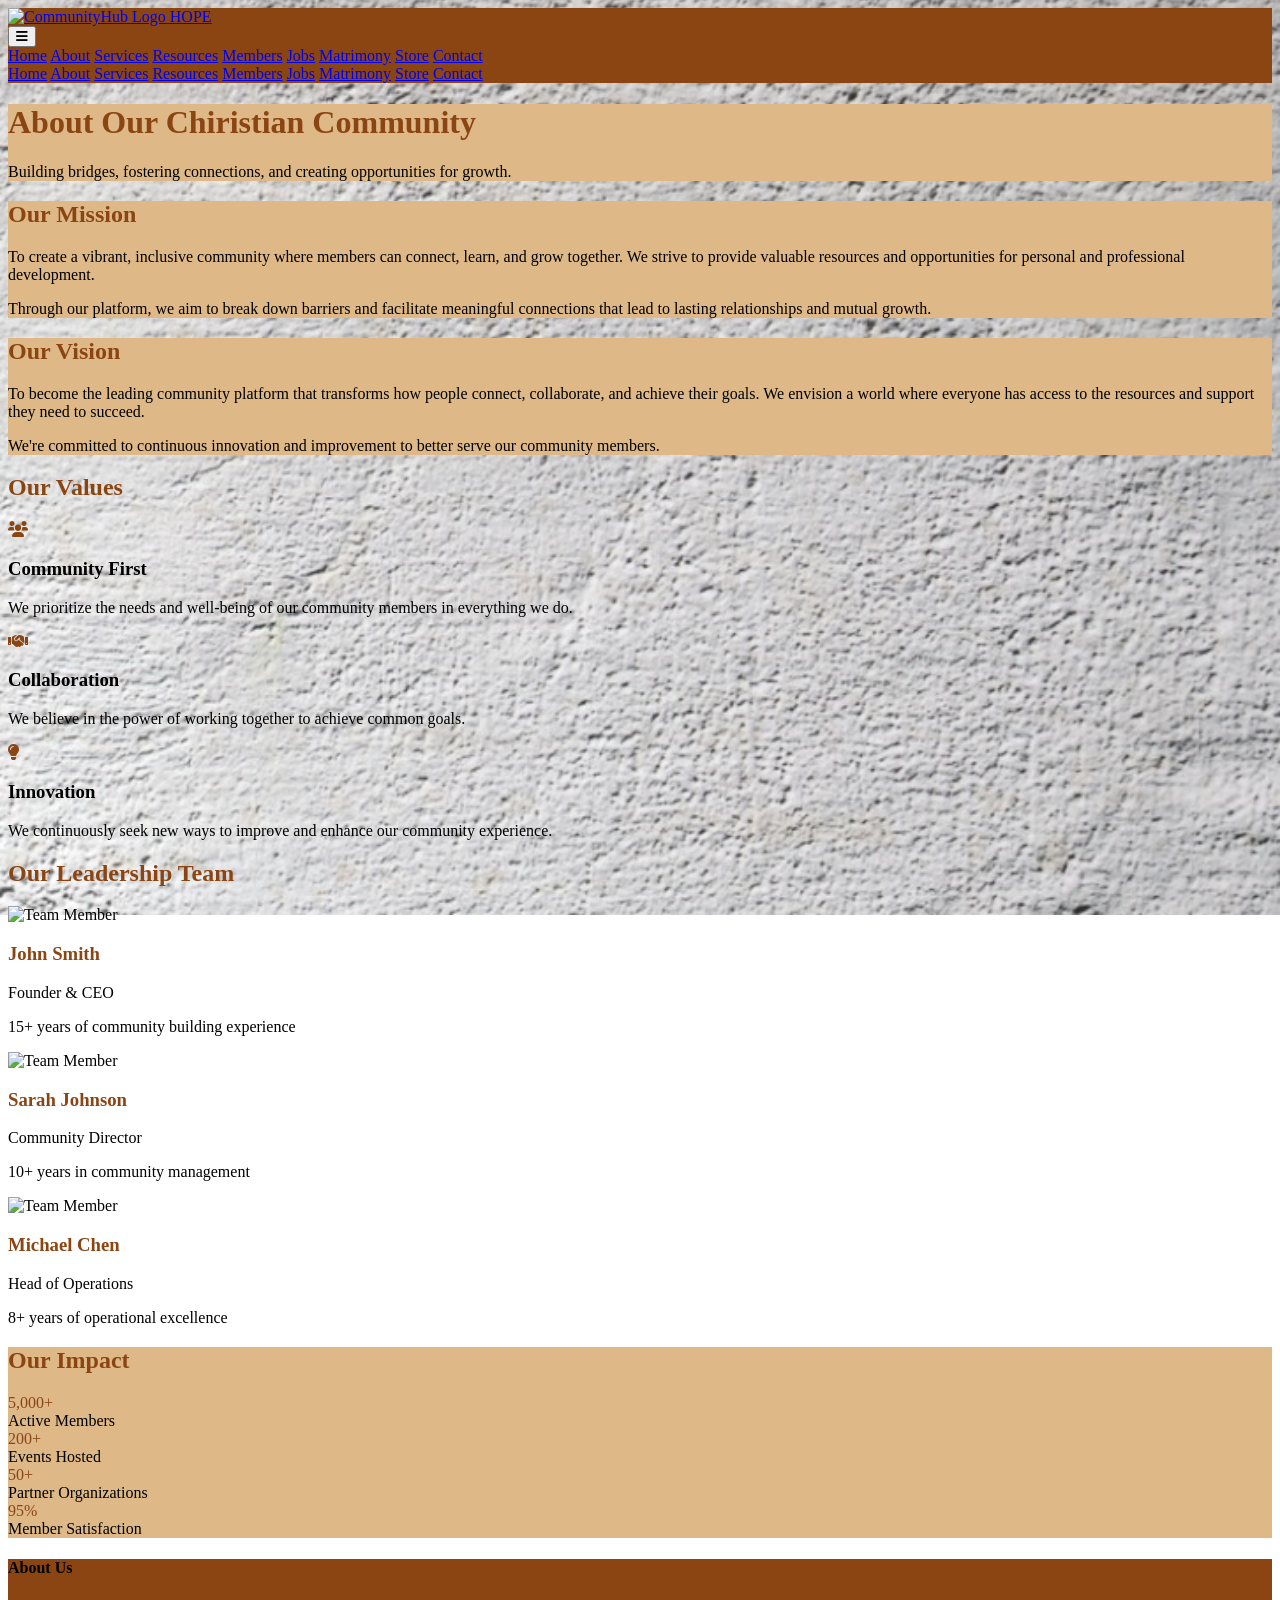
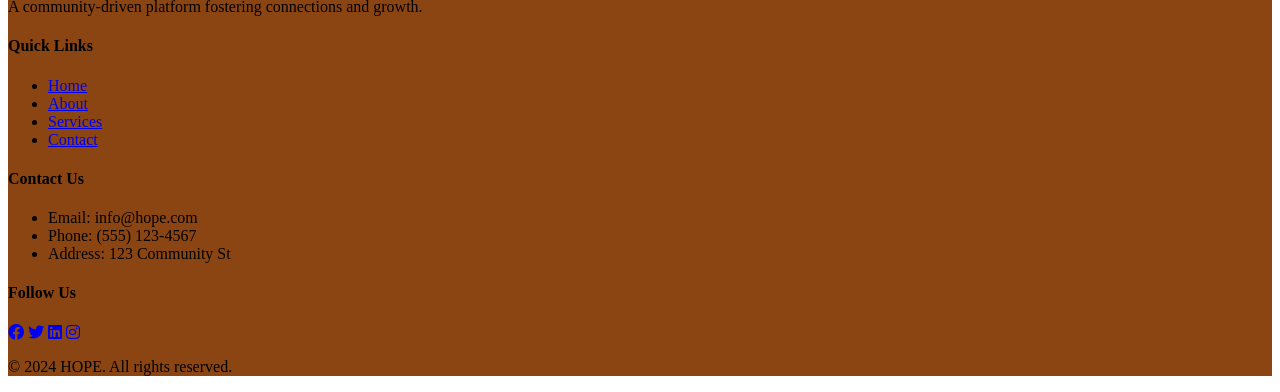
==== about.html @ 1f3c26da "Publish Community Portal demo (static site) Static front-end mockup of the Community Portal (HOPE Po" ====
<!DOCTYPE html>
<html lang="en">

<head>
    <meta charset="UTF-8">
    <meta name="viewport" content="width=device-width, initial-scale=1.0">
    <title>About Us - CC Portal</title>
    <link href="https://cdnjs.cloudflare.com/ajax/libs/tailwindcss/2.2.19/tailwind.min.css" rel="stylesheet">
    <link href="https://cdnjs.cloudflare.com/ajax/libs/font-awesome/6.0.0/css/all.min.css" rel="stylesheet">
    <style>
        .bg-primary {
            background-color: #8B4513;
        }

        .bg-secondary {
            background-color: #DEB887;
        }

        .text-primary {
            color: #8B4513;
        }

        .hover-primary:hover {
            background-color: #A0522D;
        }

        .border-primary {
            border-color: #8B4513;
        }

        /* Background image for the entire page */
        body {


            background-image: url('/images/aboutus.jpg');
            background-size: cover;
            background-position: center;
            background-repeat: no-repeat;
            background-attachment: fixed;
        }
    </style>
</head>

<body class="bg-gray-50">

    <body class="bg-gray-50">
        <!-- Navbar Start -->
        <nav class="bg-primary text-white shadow-lg">
            <div class="container mx-auto px-6 py-4 flex items-center justify-between">
                <!-- Logo Section -->
                <a href="index.html" class="flex items-center space-x-2">
                    <img src="/images/ccplogo.jpg" alt="CommunityHub Logo" class="h-10 w-10">
                    <span class="text-2xl font-bold">HOPE</span>
                </a>

                <!-- Hamburger Icon for Mobile -->
                <div class="md:hidden">
                    <button id="menu-toggle" class="text-white focus:outline-none">
                        <i class="fas fa-bars text-2xl"></i>
                    </button>
                </div>

                <!-- Main Menu Links (Desktop Only) -->
                <div id="menu" class="hidden md:flex items-center space-x-8">
                    <a href="index.html" class="hover:text-gray-200">Home</a>
                    <a href="about.html" class="hover:text-gray-200">About</a>
                    <a href="services.html" class="hover:text-gray-200">Services</a>
                    <a href="links.html" class="hover:text-gray-200">Resources</a>
                    <a href="members.html" class="hover:text-gray-200">Members</a>
                    <a href="jobs.html" class="hover:text-gray-200">Jobs</a>
                    <a href="matrimony.html" class="hover:text-gray-200">Matrimony</a>
                    <a href="store.html" class="hover:text-gray-200">Store</a>
                    <a href="contact.html" class="hover:text-gray-200">Contact</a>
                </div>
            </div>

            <!-- Mobile Menu Links (Hidden by Default) -->
            <div id="mobile-menu" class="hidden md:hidden flex flex-col mt-4 space-y-2 bg-primary px-6 py-4">
                <a href="index.html" class="hover:text-gray-200">Home</a>
                <a href="about.html" class="hover:text-gray-200">About</a>
                <a href="services.html" class="hover:text-gray-200">Services</a>
                <a href="links.html" class="hover:text-gray-200">Resources</a>
                <a href="members.html" class="hover:text-gray-200">Members</a>
                <a href="jobs.html" class="hover:text-gray-200">Jobs</a>
                <a href="matrimony.html" class="hover:text-gray-200">Matrimony</a>
                <a href="store.html" class="hover:text-gray-200">Store</a>
                <a href="contact.html" class="hover:text-gray-200">Contact</a>
            </div>
        </nav>
        <!-- Navbar End -->

        <!-- JavaScript for Mobile Menu Toggle -->
        <script>
            document.addEventListener('DOMContentLoaded', function () {
                const menuToggle = document.getElementById('menu-toggle');
                const mobileMenu = document.getElementById('mobile-menu');

                menuToggle.addEventListener('click', () => {
                    mobileMenu.classList.toggle('hidden');
                });
            });
        </script>


        <!-- About Content -->
        <div class="container mx-auto px-6 py-12">
            <!-- Hero Section -->
            <div class="bg-secondary bg-opacity-20 rounded-lg p-12 mb-12 text-center">
                <h1 class="text-4xl font-bold text-primary mb-4">About Our Chiristian Community</h1>
                <p class="text-xl text-gray-700 max-w-3xl mx-auto">
                    Building bridges, fostering connections, and creating opportunities for growth.
                </p>
            </div>

            <!-- Mission & Vision -->
            <div class="grid md:grid-cols-2 gap-12 mb-12">
                <!-- Mission Section -->
                <div class="bg-secondary bg-opacity-20 rounded-lg p-12 text-center">
                    <h2 class="text-2xl font-bold text-primary mb-4">Our Mission</h2>
                    <p class="text-gray-700 mb-4">
                        To create a vibrant, inclusive community where members can connect, learn, and grow together. We
                        strive to provide valuable resources and opportunities for personal and professional
                        development.
                    </p>
                    <p class="text-gray-700">
                        Through our platform, we aim to break down barriers and facilitate meaningful connections that
                        lead to lasting relationships and mutual growth.
                    </p>
                </div>

                <!-- Vision Section -->
                <div class="bg-secondary bg-opacity-20 rounded-lg p-12 text-center">
                    <h2 class="text-2xl font-bold text-primary mb-4">Our Vision</h2>
                    <p class="text-gray-700 mb-4">
                        To become the leading community platform that transforms how people connect, collaborate, and
                        achieve their goals. We envision a world where everyone has access to the resources and support
                        they need to succeed.
                    </p>
                    <p class="text-gray-700">
                        We're committed to continuous innovation and improvement to better serve our community members.
                    </p>
                </div>
            </div>

            <!-- Remaining About Content Sections -->
        </div>

        <!-- Our Values -->
        <div class="bg-white rounded-lg shadow-md p-8 mb-12">
            <h2 class="text-2xl font-bold text-primary mb-6">Our Values</h2>
            <div class="grid md:grid-cols-3 gap-8">
                <div class="text-center">
                    <i class="fas fa-users text-primary text-4xl mb-4"></i>
                    <h3 class="font-bold mb-2">Community First</h3>
                    <p class="text-gray-600">We prioritize the needs and well-being of our community members in
                        everything we do.</p>
                </div>
                <div class="text-center">
                    <i class="fas fa-handshake text-primary text-4xl mb-4"></i>
                    <h3 class="font-bold mb-2">Collaboration</h3>
                    <p class="text-gray-600">We believe in the power of working together to achieve common goals.</p>
                </div>
                <div class="text-center">
                    <i class="fas fa-lightbulb text-primary text-4xl mb-4"></i>
                    <h3 class="font-bold mb-2">Innovation</h3>
                    <p class="text-gray-600">We continuously seek new ways to improve and enhance our community
                        experience.</p>
                </div>
            </div>
        </div>

        <!-- Team Section -->
        <div class="mb-12">
            <h2 class="text-2xl font-bold text-primary mb-8">Our Leadership Team</h2>
            <div class="grid md:grid-cols-3 gap-8">
                <div class="bg-white rounded-lg shadow-md p-6 text-center">
                    <img src="https://placehold.co/150x150?text=Demo" alt="Team Member" class="rounded-full mx-auto mb-4">
                    <h3 class="font-bold text-primary">John Smith</h3>
                    <p class="text-gray-600 mb-2">Founder & CEO</p>
                    <p class="text-gray-600 text-sm">15+ years of community building experience</p>
                </div>
                <div class="bg-white rounded-lg shadow-md p-6 text-center">
                    <img src="https://placehold.co/150x150?text=Demo" alt="Team Member" class="rounded-full mx-auto mb-4">
                    <h3 class="font-bold text-primary">Sarah Johnson</h3>
                    <p class="text-gray-600 mb-2">Community Director</p>
                    <p class="text-gray-600 text-sm">10+ years in community management</p>
                </div>
                <div class="bg-white rounded-lg shadow-md p-6 text-center">
                    <img src="https://placehold.co/150x150?text=Demo" alt="Team Member" class="rounded-full mx-auto mb-4">
                    <h3 class="font-bold text-primary">Michael Chen</h3>
                    <p class="text-gray-600 mb-2">Head of Operations</p>
                    <p class="text-gray-600 text-sm">8+ years of operational excellence</p>
                </div>
            </div>
        </div>

        <!-- Community Stats -->
        <div class="bg-secondary bg-opacity-20 rounded-lg p-8">
            <h2 class="text-2xl font-bold text-primary mb-6 text-center">Our Impact</h2>
            <div class="grid md:grid-cols-4 gap-8 text-center">
                <div>
                    <div class="text-4xl font-bold text-primary mb-2">5,000+</div>
                    <div class="text-gray-700">Active Members</div>
                </div>
                <div>
                    <div class="text-4xl font-bold text-primary mb-2">200+</div>
                    <div class="text-gray-700">Events Hosted</div>
                </div>
                <div>
                    <div class="text-4xl font-bold text-primary mb-2">50+</div>
                    <div class="text-gray-700">Partner Organizations</div>
                </div>
                <div>
                    <div class="text-4xl font-bold text-primary mb-2">95%</div>
                    <div class="text-gray-700">Member Satisfaction</div>
                </div>
            </div>
        </div>
        </div>


        <!-- Footer -->
        <footer class="bg-primary text-white mt-12">
            <div class="container mx-auto px-6 py-12">
                <div class="grid md:grid-cols-4 gap-8">
                    <div>
                        <h4 class="text-xl font-semibold mb-4">About Us</h4>
                        <p class="text-gray-300">A community-driven platform fostering connections and growth.
                        </p>
                    </div>
                    <div>
                        <h4 class="text-xl font-semibold mb-4">Quick Links</h4>
                        <ul class="space-y-2 text-gray-300">
                            <li><a href="index.html" class="hover:text-white">Home</a></li>
                            <li><a href="about.html" class="hover:text-white">About</a></li>
                            <li><a href="services.html" class="hover:text-white">Services</a></li>
                            <li><a href="contact.html" class="hover:text-white">Contact</a></li>
                        </ul>
                    </div>
                    <div>
                        <h4 class="text-xl font-semibold mb-4">Contact Us</h4>
                        <ul class="space-y-2 text-gray-300">
                            <li>Email: info@hope.com</li>
                            <li>Phone: (555) 123-4567</li>
                            <li>Address: 123 Community St</li>
                        </ul>
                    </div>
                    <div>
                        <h4 class="text-xl font-semibold mb-4">Follow Us</h4>
                        <div class="flex space-x-4">
                            <a href="#" class="text-gray-300 hover:text-white"><i class="fab fa-facebook"></i></a>
                            <a href="#" class="text-gray-300 hover:text-white"><i class="fab fa-twitter"></i></a>
                            <a href="#" class="text-gray-300 hover:text-white"><i class="fab fa-linkedin"></i></a>
                            <a href="#" class="text-gray-300 hover:text-white"><i class="fab fa-instagram"></i></a>
                        </div>
                    </div>
                </div>
            </div>
            <div class="border-t border-brown-700 py-4">
                <div class="container mx-auto px-6 text-center text-gray-300">
                    <p>&copy; 2024 HOPE. All rights reserved.</p>
                </div>
            </div>
        </footer>

    </body>

</html>
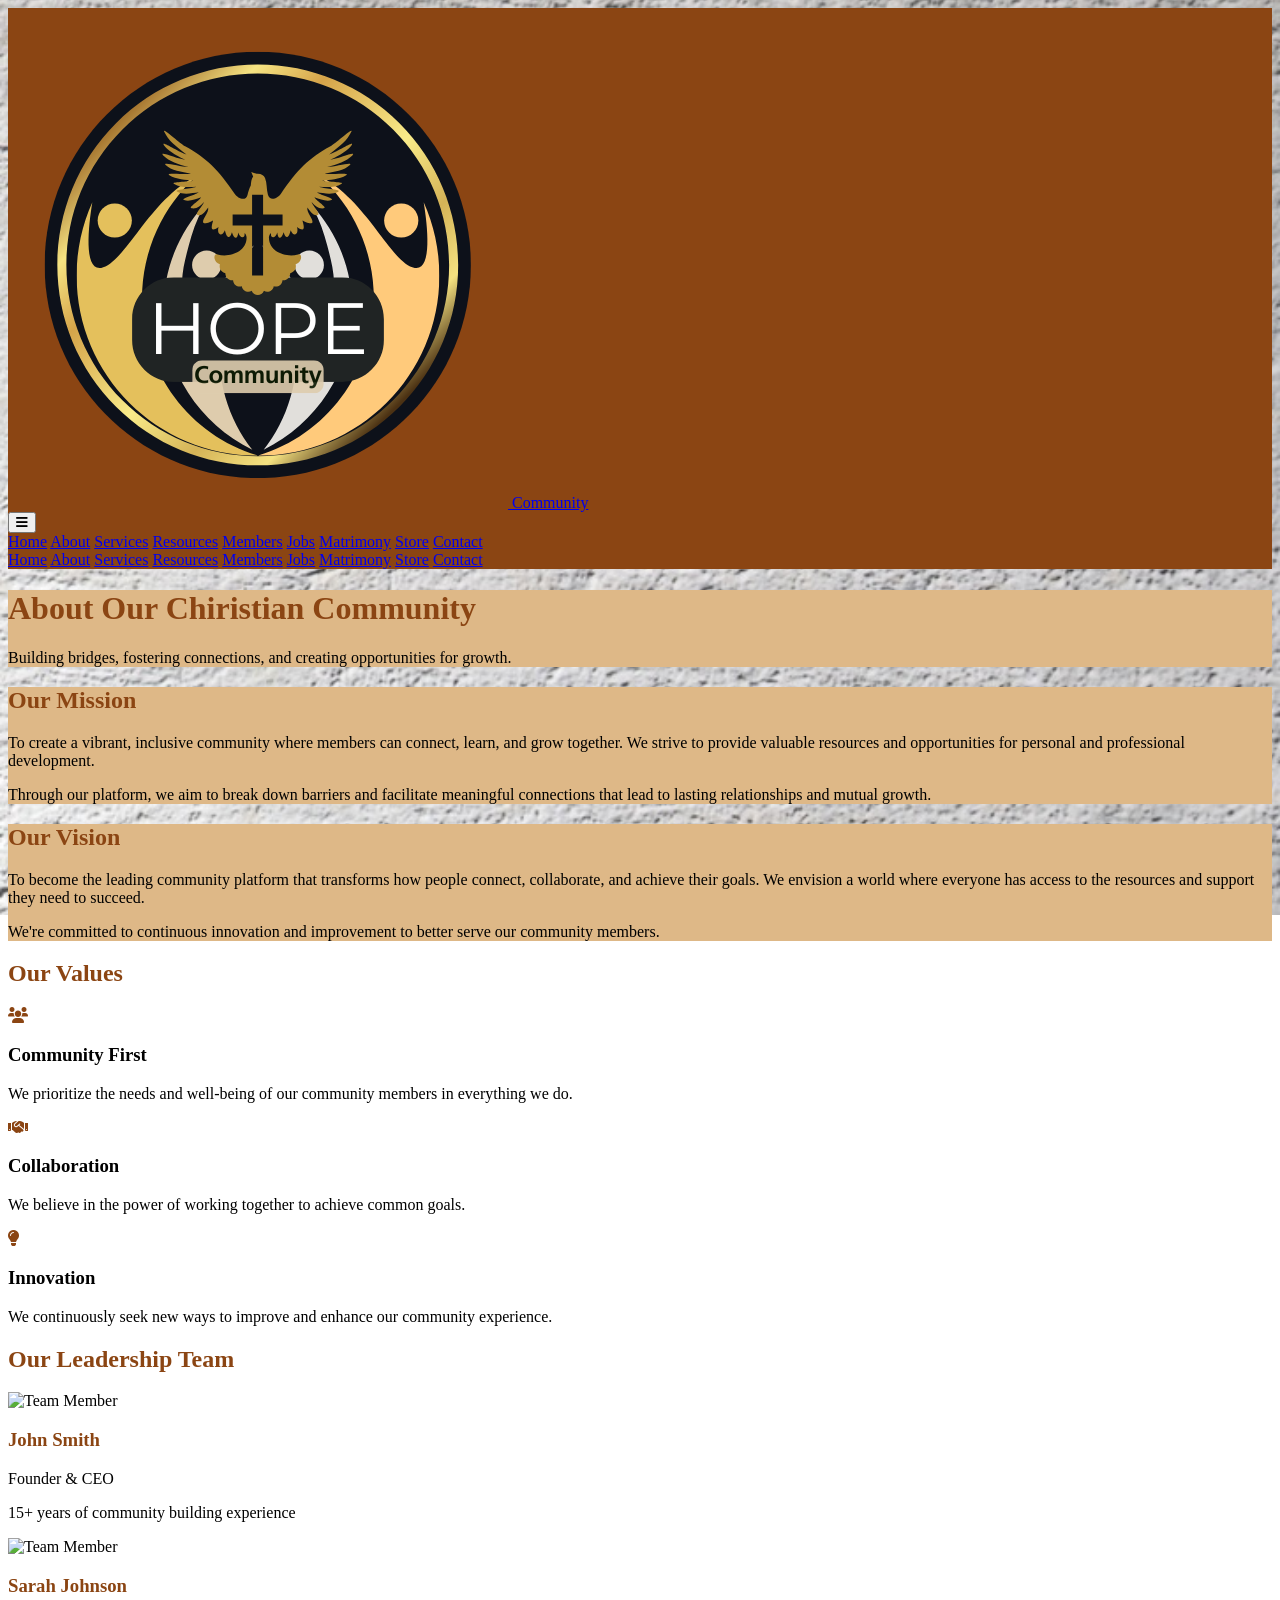
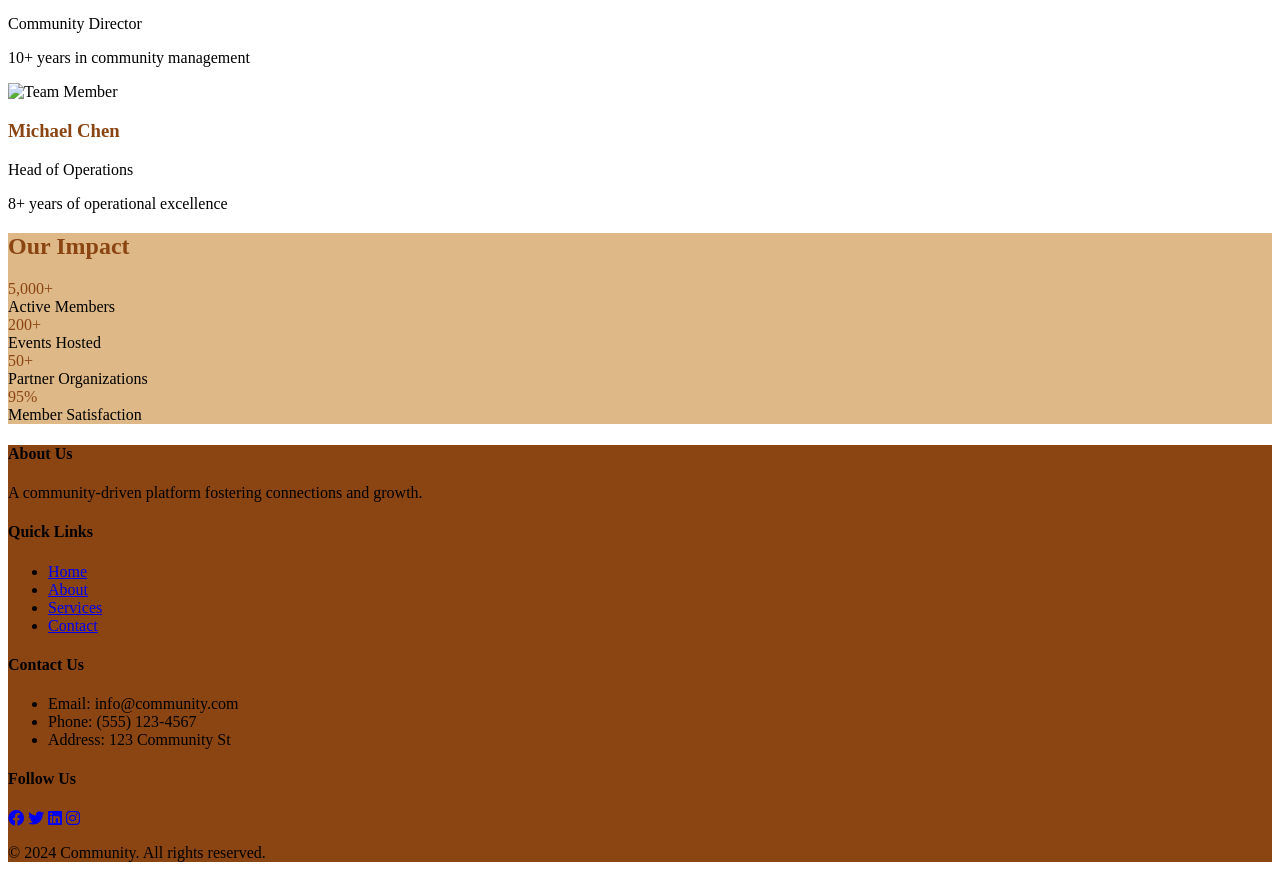
==== commit 913a5cf6: "Rebrand to 'Community' and fix asset bugs - Rename brand HOPE -> Community across all pages (titles," ====
--- a/about.html
+++ b/about.html
@@ -4,7 +4,7 @@
 <head>
     <meta charset="UTF-8">
     <meta name="viewport" content="width=device-width, initial-scale=1.0">
-    <title>About Us - CC Portal</title>
+    <title>About Us - Community Portal</title>
     <link href="https://cdnjs.cloudflare.com/ajax/libs/tailwindcss/2.2.19/tailwind.min.css" rel="stylesheet">
     <link href="https://cdnjs.cloudflare.com/ajax/libs/font-awesome/6.0.0/css/all.min.css" rel="stylesheet">
     <style>
@@ -49,8 +49,8 @@
             <div class="container mx-auto px-6 py-4 flex items-center justify-between">
                 <!-- Logo Section -->
                 <a href="index.html" class="flex items-center space-x-2">
-                    <img src="/images/ccplogo.jpg" alt="CommunityHub Logo" class="h-10 w-10">
-                    <span class="text-2xl font-bold">HOPE</span>
+                    <img src="/images/ccplogo.jpg" alt="Community Logo" class="h-10 w-10">
+                    <span class="text-2xl font-bold">Community</span>
                 </a>
 
                 <!-- Hamburger Icon for Mobile -->
@@ -240,7 +240,7 @@
                     <div>
                         <h4 class="text-xl font-semibold mb-4">Contact Us</h4>
                         <ul class="space-y-2 text-gray-300">
-                            <li>Email: info@hope.com</li>
+                            <li>Email: info@community.com</li>
                             <li>Phone: (555) 123-4567</li>
                             <li>Address: 123 Community St</li>
                         </ul>
@@ -258,7 +258,7 @@
             </div>
             <div class="border-t border-brown-700 py-4">
                 <div class="container mx-auto px-6 text-center text-gray-300">
-                    <p>&copy; 2024 HOPE. All rights reserved.</p>
+                    <p>&copy; 2024 Community. All rights reserved.</p>
                 </div>
             </div>
         </footer>
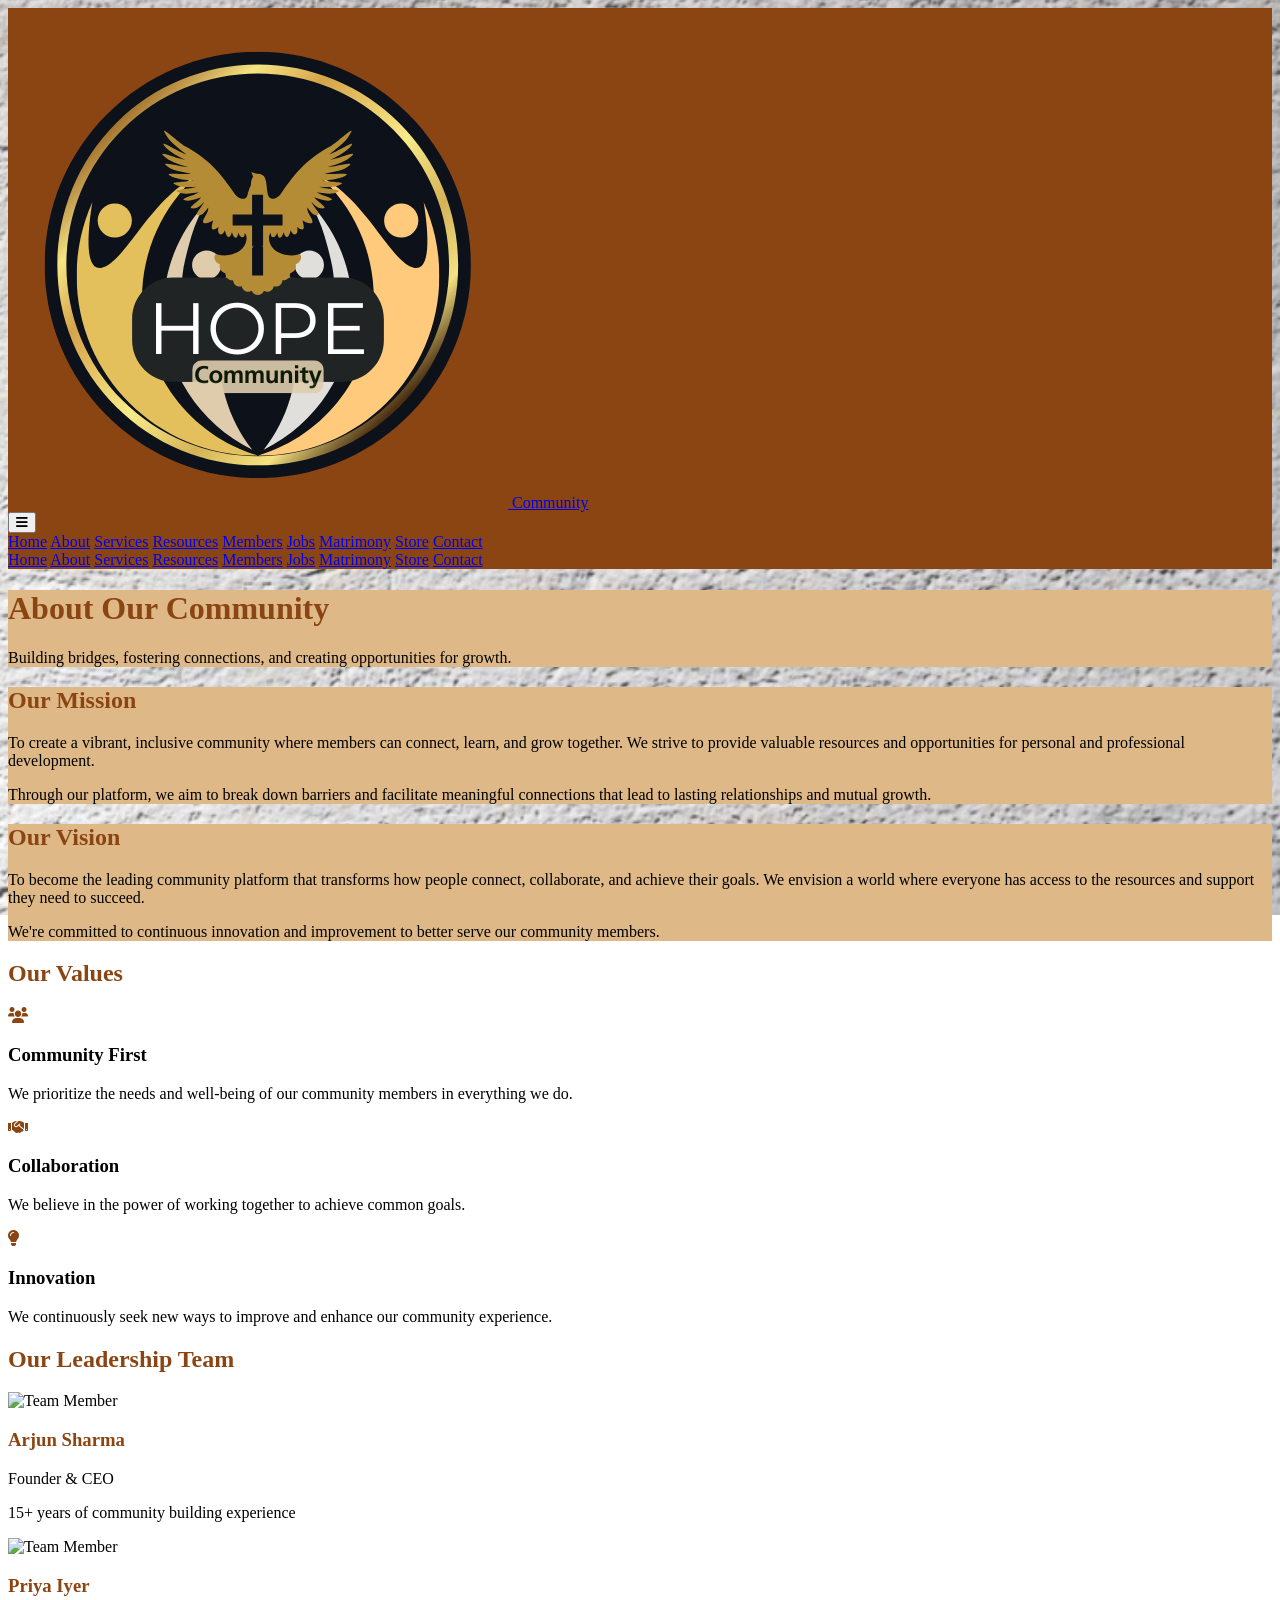
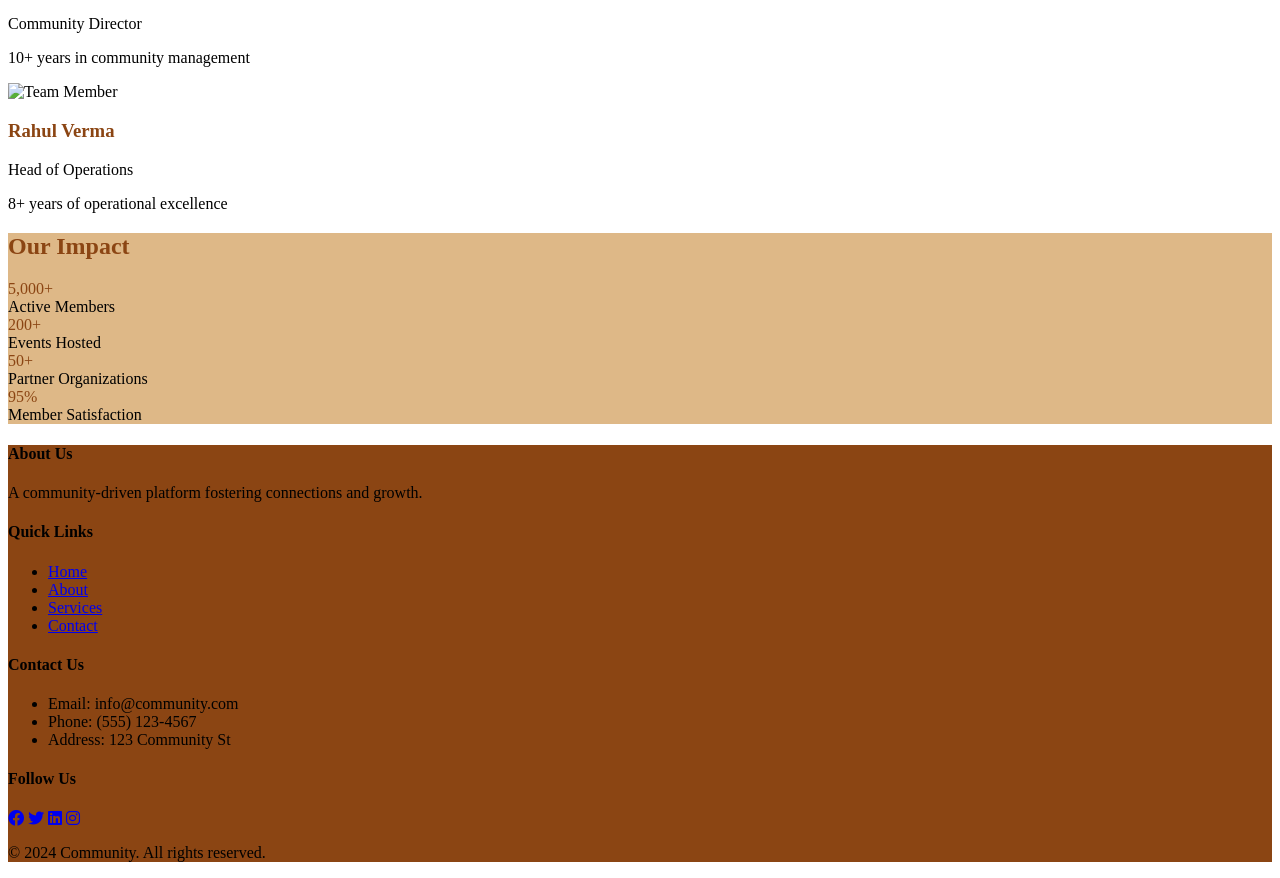
==== commit 4348e010: "Localize content: fix Christian text, Indian member names, INR currency - about.html: 'About Our Chi" ====
--- a/about.html
+++ b/about.html
@@ -106,7 +106,7 @@
         <div class="container mx-auto px-6 py-12">
             <!-- Hero Section -->
             <div class="bg-secondary bg-opacity-20 rounded-lg p-12 mb-12 text-center">
-                <h1 class="text-4xl font-bold text-primary mb-4">About Our Chiristian Community</h1>
+                <h1 class="text-4xl font-bold text-primary mb-4">About Our Community</h1>
                 <p class="text-xl text-gray-700 max-w-3xl mx-auto">
                     Building bridges, fostering connections, and creating opportunities for growth.
                 </p>
@@ -175,19 +175,19 @@
             <div class="grid md:grid-cols-3 gap-8">
                 <div class="bg-white rounded-lg shadow-md p-6 text-center">
                     <img src="https://placehold.co/150x150?text=Demo" alt="Team Member" class="rounded-full mx-auto mb-4">
-                    <h3 class="font-bold text-primary">John Smith</h3>
+                    <h3 class="font-bold text-primary">Arjun Sharma</h3>
                     <p class="text-gray-600 mb-2">Founder & CEO</p>
                     <p class="text-gray-600 text-sm">15+ years of community building experience</p>
                 </div>
                 <div class="bg-white rounded-lg shadow-md p-6 text-center">
                     <img src="https://placehold.co/150x150?text=Demo" alt="Team Member" class="rounded-full mx-auto mb-4">
-                    <h3 class="font-bold text-primary">Sarah Johnson</h3>
+                    <h3 class="font-bold text-primary">Priya Iyer</h3>
                     <p class="text-gray-600 mb-2">Community Director</p>
                     <p class="text-gray-600 text-sm">10+ years in community management</p>
                 </div>
                 <div class="bg-white rounded-lg shadow-md p-6 text-center">
                     <img src="https://placehold.co/150x150?text=Demo" alt="Team Member" class="rounded-full mx-auto mb-4">
-                    <h3 class="font-bold text-primary">Michael Chen</h3>
+                    <h3 class="font-bold text-primary">Rahul Verma</h3>
                     <p class="text-gray-600 mb-2">Head of Operations</p>
                     <p class="text-gray-600 text-sm">8+ years of operational excellence</p>
                 </div>
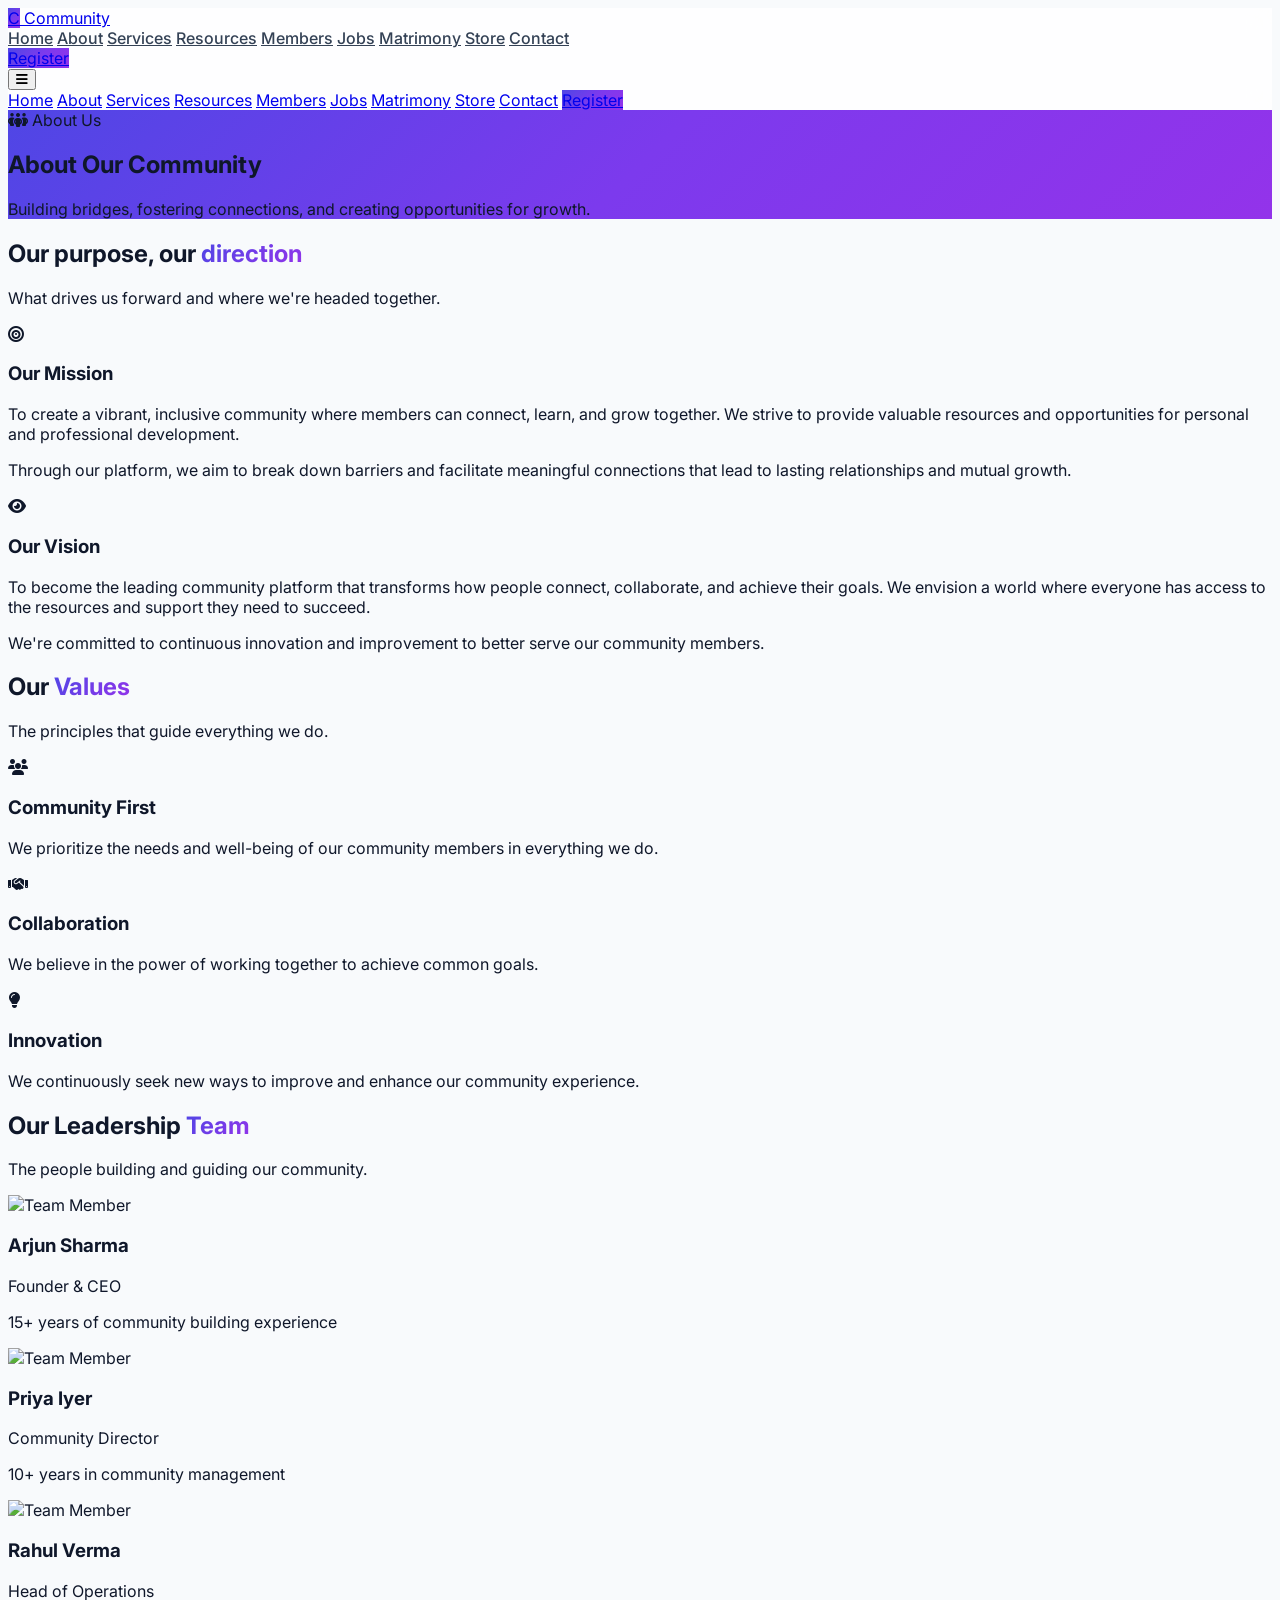
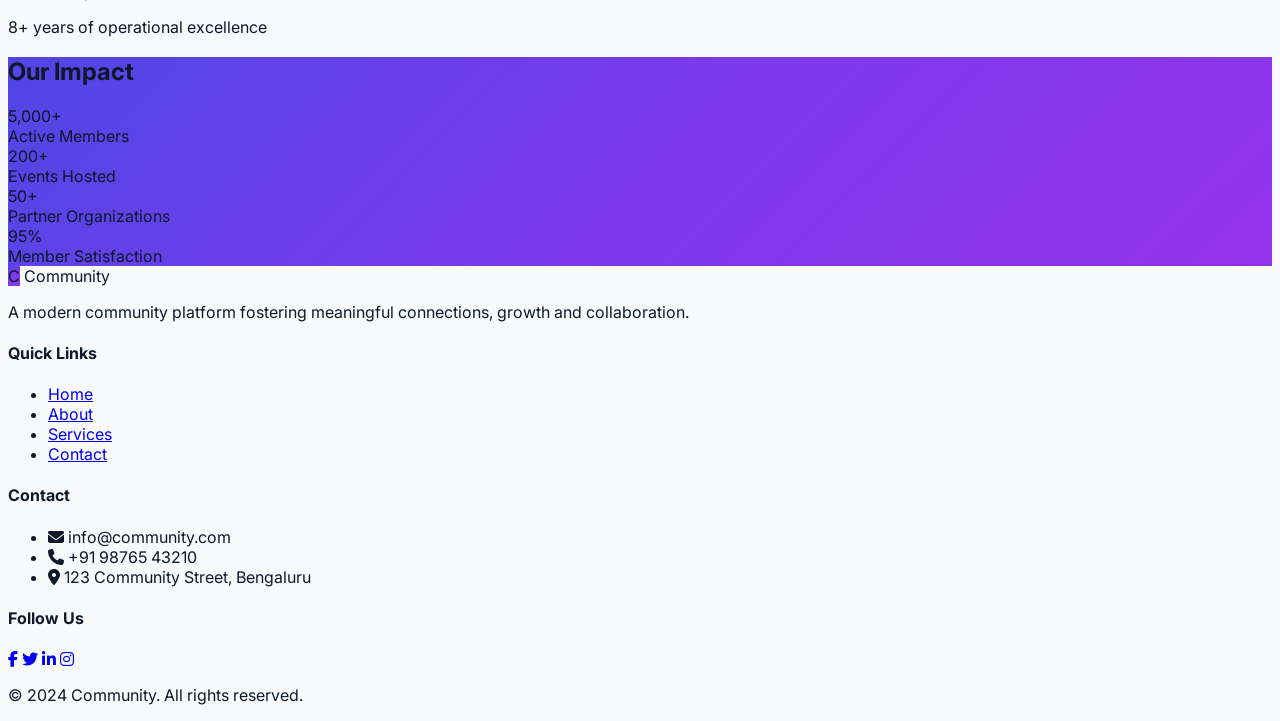
==== commit 4fa013be: "Modern UI redesign across all pages - New design system: Tailwind 3, Inter font, indigo->violet bran" ====
--- a/about.html
+++ b/about.html
@@ -5,264 +5,263 @@
     <meta charset="UTF-8">
     <meta name="viewport" content="width=device-width, initial-scale=1.0">
     <title>About Us - Community Portal</title>
-    <link href="https://cdnjs.cloudflare.com/ajax/libs/tailwindcss/2.2.19/tailwind.min.css" rel="stylesheet">
-    <link href="https://cdnjs.cloudflare.com/ajax/libs/font-awesome/6.0.0/css/all.min.css" rel="stylesheet">
+    <script src="https://cdn.tailwindcss.com"></script>
+    <script>
+        tailwind.config = {
+            theme: {
+                extend: {
+                    colors: {
+                        brand: { 50: '#eef2ff', 100: '#e0e7ff', 200: '#c7d2fe', 300: '#a5b4fc', 400: '#818cf8', 500: '#6366f1', 600: '#4f46e5', 700: '#4338ca', 800: '#3730a3', 900: '#312e81' }
+                    },
+                    fontFamily: { sans: ['Inter', 'ui-sans-serif', 'system-ui', 'sans-serif'] },
+                    boxShadow: { soft: '0 10px 30px -12px rgba(79,70,229,0.35)' }
+                }
+            }
+        }
+    </script>
+    <link rel="preconnect" href="https://fonts.googleapis.com">
+    <link rel="preconnect" href="https://fonts.gstatic.com" crossorigin>
+    <link href="https://fonts.googleapis.com/css2?family=Inter:wght@300;400;500;600;700;800;900&display=swap" rel="stylesheet">
+    <link href="https://cdnjs.cloudflare.com/ajax/libs/font-awesome/6.5.1/css/all.min.css" rel="stylesheet">
     <style>
-        .bg-primary {
-            background-color: #8B4513;
-        }
-
-        .bg-secondary {
-            background-color: #DEB887;
-        }
-
-        .text-primary {
-            color: #8B4513;
-        }
-
-        .hover-primary:hover {
-            background-color: #A0522D;
-        }
-
-        .border-primary {
-            border-color: #8B4513;
-        }
-
-        /* Background image for the entire page */
-        body {
-
-
-            background-image: url('/images/aboutus.jpg');
-            background-size: cover;
-            background-position: center;
-            background-repeat: no-repeat;
-            background-attachment: fixed;
-        }
+        html { scroll-behavior: smooth; }
+        body { font-family: 'Inter', sans-serif; background-color: #f8fafc; color: #0f172a; }
+        .gradient-brand { background: linear-gradient(135deg, #4f46e5 0%, #7c3aed 50%, #9333ea 100%); }
+        .gradient-text { background: linear-gradient(135deg, #4f46e5, #9333ea); -webkit-background-clip: text; background-clip: text; -webkit-text-fill-color: transparent; }
+        .card-hover { transition: transform .3s ease, box-shadow .3s ease; }
+        .card-hover:hover { transform: translateY(-6px); box-shadow: 0 20px 40px -16px rgba(79,70,229,.35); }
+        .glass { background: rgba(255,255,255,.8); backdrop-filter: blur(12px); -webkit-backdrop-filter: blur(12px); }
+        .nav-link { position: relative; color: #334155; font-weight: 500; transition: color .2s; }
+        .nav-link:hover { color: #4f46e5; }
+        .nav-link::after { content: ''; position: absolute; left: 0; bottom: -6px; height: 2px; width: 0; background: #4f46e5; transition: width .25s; }
+        .nav-link:hover::after { width: 100%; }
+        .hero-grid { background-image: radial-gradient(circle at 1px 1px, rgba(255,255,255,.18) 1px, transparent 0); background-size: 32px 32px; }
     </style>
 </head>
 
-<body class="bg-gray-50">
-
-    <body class="bg-gray-50">
-        <!-- Navbar Start -->
-        <nav class="bg-primary text-white shadow-lg">
-            <div class="container mx-auto px-6 py-4 flex items-center justify-between">
-                <!-- Logo Section -->
-                <a href="index.html" class="flex items-center space-x-2">
-                    <img src="/images/ccplogo.jpg" alt="Community Logo" class="h-10 w-10">
-                    <span class="text-2xl font-bold">Community</span>
+<body class="bg-slate-50">
+    <!-- Navbar Start -->
+    <header class="sticky top-0 z-50 glass border-b border-slate-200/60">
+        <nav class="max-w-7xl mx-auto px-6">
+            <div class="flex items-center justify-between h-16">
+                <a href="index.html" class="flex items-center gap-2">
+                    <span class="inline-flex items-center justify-center h-10 w-10 rounded-xl gradient-brand text-white font-bold text-lg shadow-soft">C</span>
+                    <span class="text-xl font-extrabold tracking-tight text-slate-900">Community</span>
                 </a>
-
-                <!-- Hamburger Icon for Mobile -->
-                <div class="md:hidden">
-                    <button id="menu-toggle" class="text-white focus:outline-none">
-                        <i class="fas fa-bars text-2xl"></i>
-                    </button>
-                </div>
-
-                <!-- Main Menu Links (Desktop Only) -->
-                <div id="menu" class="hidden md:flex items-center space-x-8">
-                    <a href="index.html" class="hover:text-gray-200">Home</a>
-                    <a href="about.html" class="hover:text-gray-200">About</a>
-                    <a href="services.html" class="hover:text-gray-200">Services</a>
-                    <a href="links.html" class="hover:text-gray-200">Resources</a>
-                    <a href="members.html" class="hover:text-gray-200">Members</a>
-                    <a href="jobs.html" class="hover:text-gray-200">Jobs</a>
-                    <a href="matrimony.html" class="hover:text-gray-200">Matrimony</a>
-                    <a href="store.html" class="hover:text-gray-200">Store</a>
-                    <a href="contact.html" class="hover:text-gray-200">Contact</a>
-                </div>
-            </div>
-
-            <!-- Mobile Menu Links (Hidden by Default) -->
-            <div id="mobile-menu" class="hidden md:hidden flex flex-col mt-4 space-y-2 bg-primary px-6 py-4">
-                <a href="index.html" class="hover:text-gray-200">Home</a>
-                <a href="about.html" class="hover:text-gray-200">About</a>
-                <a href="services.html" class="hover:text-gray-200">Services</a>
-                <a href="links.html" class="hover:text-gray-200">Resources</a>
-                <a href="members.html" class="hover:text-gray-200">Members</a>
-                <a href="jobs.html" class="hover:text-gray-200">Jobs</a>
-                <a href="matrimony.html" class="hover:text-gray-200">Matrimony</a>
-                <a href="store.html" class="hover:text-gray-200">Store</a>
-                <a href="contact.html" class="hover:text-gray-200">Contact</a>
+                <div class="hidden lg:flex items-center gap-7">
+                    <a href="index.html" class="nav-link">Home</a>
+                    <a href="about.html" class="nav-link">About</a>
+                    <a href="services.html" class="nav-link">Services</a>
+                    <a href="links.html" class="nav-link">Resources</a>
+                    <a href="members.html" class="nav-link">Members</a>
+                    <a href="jobs.html" class="nav-link">Jobs</a>
+                    <a href="matrimony.html" class="nav-link">Matrimony</a>
+                    <a href="store.html" class="nav-link">Store</a>
+                    <a href="contact.html" class="nav-link">Contact</a>
+                </div>
+                <div class="hidden lg:block">
+                    <a href="register.html" class="inline-flex items-center gap-2 gradient-brand text-white px-5 py-2.5 rounded-xl font-semibold shadow-soft hover:opacity-90 transition">Register</a>
+                </div>
+                <button id="menu-toggle" class="lg:hidden text-slate-700 text-2xl focus:outline-none"><i class="fas fa-bars"></i></button>
             </div>
         </nav>
-        <!-- Navbar End -->
-
-        <!-- JavaScript for Mobile Menu Toggle -->
-        <script>
-            document.addEventListener('DOMContentLoaded', function () {
-                const menuToggle = document.getElementById('menu-toggle');
-                const mobileMenu = document.getElementById('mobile-menu');
-
-                menuToggle.addEventListener('click', () => {
-                    mobileMenu.classList.toggle('hidden');
-                });
-            });
-        </script>
-
-
-        <!-- About Content -->
-        <div class="container mx-auto px-6 py-12">
-            <!-- Hero Section -->
-            <div class="bg-secondary bg-opacity-20 rounded-lg p-12 mb-12 text-center">
-                <h1 class="text-4xl font-bold text-primary mb-4">About Our Community</h1>
-                <p class="text-xl text-gray-700 max-w-3xl mx-auto">
-                    Building bridges, fostering connections, and creating opportunities for growth.
-                </p>
-            </div>
-
-            <!-- Mission & Vision -->
-            <div class="grid md:grid-cols-2 gap-12 mb-12">
-                <!-- Mission Section -->
-                <div class="bg-secondary bg-opacity-20 rounded-lg p-12 text-center">
-                    <h2 class="text-2xl font-bold text-primary mb-4">Our Mission</h2>
-                    <p class="text-gray-700 mb-4">
-                        To create a vibrant, inclusive community where members can connect, learn, and grow together. We
-                        strive to provide valuable resources and opportunities for personal and professional
-                        development.
-                    </p>
-                    <p class="text-gray-700">
-                        Through our platform, we aim to break down barriers and facilitate meaningful connections that
-                        lead to lasting relationships and mutual growth.
-                    </p>
-                </div>
-
-                <!-- Vision Section -->
-                <div class="bg-secondary bg-opacity-20 rounded-lg p-12 text-center">
-                    <h2 class="text-2xl font-bold text-primary mb-4">Our Vision</h2>
-                    <p class="text-gray-700 mb-4">
-                        To become the leading community platform that transforms how people connect, collaborate, and
-                        achieve their goals. We envision a world where everyone has access to the resources and support
-                        they need to succeed.
-                    </p>
-                    <p class="text-gray-700">
-                        We're committed to continuous innovation and improvement to better serve our community members.
-                    </p>
-                </div>
-            </div>
-
-            <!-- Remaining About Content Sections -->
-        </div>
-
-        <!-- Our Values -->
-        <div class="bg-white rounded-lg shadow-md p-8 mb-12">
-            <h2 class="text-2xl font-bold text-primary mb-6">Our Values</h2>
+        <div id="mobile-menu" class="hidden lg:hidden border-t border-slate-200 bg-white px-6 py-4 flex-col gap-3">
+            <a href="index.html" class="block py-1 text-slate-700 hover:text-brand-600 font-medium">Home</a>
+            <a href="about.html" class="block py-1 text-slate-700 hover:text-brand-600 font-medium">About</a>
+            <a href="services.html" class="block py-1 text-slate-700 hover:text-brand-600 font-medium">Services</a>
+            <a href="links.html" class="block py-1 text-slate-700 hover:text-brand-600 font-medium">Resources</a>
+            <a href="members.html" class="block py-1 text-slate-700 hover:text-brand-600 font-medium">Members</a>
+            <a href="jobs.html" class="block py-1 text-slate-700 hover:text-brand-600 font-medium">Jobs</a>
+            <a href="matrimony.html" class="block py-1 text-slate-700 hover:text-brand-600 font-medium">Matrimony</a>
+            <a href="store.html" class="block py-1 text-slate-700 hover:text-brand-600 font-medium">Store</a>
+            <a href="contact.html" class="block py-1 text-slate-700 hover:text-brand-600 font-medium">Contact</a>
+            <a href="register.html" class="gradient-brand text-white text-center px-5 py-2.5 rounded-xl font-semibold mt-2">Register</a>
+        </div>
+    </header>
+    <script>
+        document.addEventListener('DOMContentLoaded', function () {
+            var t = document.getElementById('menu-toggle'), m = document.getElementById('mobile-menu');
+            if (t && m) t.addEventListener('click', function () { m.classList.toggle('hidden'); m.classList.toggle('flex'); });
+        });
+    </script>
+    <!-- Navbar End -->
+
+    <!-- Page Hero -->
+    <section class="relative gradient-brand text-white overflow-hidden">
+        <div class="absolute inset-0 hero-grid opacity-60"></div>
+        <div class="relative max-w-7xl mx-auto px-6 py-16 text-center">
+            <span class="inline-flex items-center gap-2 bg-white/15 border border-white/20 text-white/90 text-sm font-medium px-4 py-1.5 rounded-full mb-6">
+                <i class="fas fa-people-group"></i> About Us
+            </span>
+            <h1 class="text-3xl md:text-5xl font-extrabold tracking-tight mb-4">About Our Community</h1>
+            <p class="text-lg md:text-xl text-white/80 max-w-2xl mx-auto">
+                Building bridges, fostering connections, and creating opportunities for growth.
+            </p>
+        </div>
+        <div class="relative h-12 bg-slate-50 rounded-t-[2.5rem]"></div>
+    </section>
+
+    <!-- Mission & Vision -->
+    <section class="max-w-7xl mx-auto px-6 py-16">
+        <div class="text-center max-w-2xl mx-auto mb-14">
+            <h2 class="text-3xl md:text-4xl font-extrabold mb-4">Our purpose, our <span class="gradient-text">direction</span></h2>
+            <p class="text-slate-500 text-lg">What drives us forward and where we're headed together.</p>
+        </div>
+        <div class="grid md:grid-cols-2 gap-8">
+            <!-- Mission -->
+            <div class="card-hover bg-white rounded-2xl p-8 border border-slate-100 shadow-sm">
+                <div class="h-14 w-14 rounded-2xl bg-brand-50 flex items-center justify-center mb-6"><i class="fas fa-bullseye text-2xl text-brand-600"></i></div>
+                <h3 class="text-2xl font-bold mb-4">Our Mission</h3>
+                <p class="text-slate-500 leading-relaxed mb-4">
+                    To create a vibrant, inclusive community where members can connect, learn, and grow together. We
+                    strive to provide valuable resources and opportunities for personal and professional
+                    development.
+                </p>
+                <p class="text-slate-500 leading-relaxed">
+                    Through our platform, we aim to break down barriers and facilitate meaningful connections that
+                    lead to lasting relationships and mutual growth.
+                </p>
+            </div>
+            <!-- Vision -->
+            <div class="card-hover bg-white rounded-2xl p-8 border border-slate-100 shadow-sm">
+                <div class="h-14 w-14 rounded-2xl bg-brand-50 flex items-center justify-center mb-6"><i class="fas fa-eye text-2xl text-brand-600"></i></div>
+                <h3 class="text-2xl font-bold mb-4">Our Vision</h3>
+                <p class="text-slate-500 leading-relaxed mb-4">
+                    To become the leading community platform that transforms how people connect, collaborate, and
+                    achieve their goals. We envision a world where everyone has access to the resources and support
+                    they need to succeed.
+                </p>
+                <p class="text-slate-500 leading-relaxed">
+                    We're committed to continuous innovation and improvement to better serve our community members.
+                </p>
+            </div>
+        </div>
+    </section>
+
+    <!-- Our Values -->
+    <section class="bg-white border-y border-slate-100 py-20">
+        <div class="max-w-7xl mx-auto px-6">
+            <div class="text-center max-w-2xl mx-auto mb-14">
+                <h2 class="text-3xl md:text-4xl font-extrabold mb-4">Our <span class="gradient-text">Values</span></h2>
+                <p class="text-slate-500 text-lg">The principles that guide everything we do.</p>
+            </div>
             <div class="grid md:grid-cols-3 gap-8">
-                <div class="text-center">
-                    <i class="fas fa-users text-primary text-4xl mb-4"></i>
-                    <h3 class="font-bold mb-2">Community First</h3>
-                    <p class="text-gray-600">We prioritize the needs and well-being of our community members in
-                        everything we do.</p>
-                </div>
-                <div class="text-center">
-                    <i class="fas fa-handshake text-primary text-4xl mb-4"></i>
-                    <h3 class="font-bold mb-2">Collaboration</h3>
-                    <p class="text-gray-600">We believe in the power of working together to achieve common goals.</p>
-                </div>
-                <div class="text-center">
-                    <i class="fas fa-lightbulb text-primary text-4xl mb-4"></i>
-                    <h3 class="font-bold mb-2">Innovation</h3>
-                    <p class="text-gray-600">We continuously seek new ways to improve and enhance our community
-                        experience.</p>
-                </div>
-            </div>
-        </div>
-
-        <!-- Team Section -->
-        <div class="mb-12">
-            <h2 class="text-2xl font-bold text-primary mb-8">Our Leadership Team</h2>
-            <div class="grid md:grid-cols-3 gap-8">
-                <div class="bg-white rounded-lg shadow-md p-6 text-center">
-                    <img src="https://placehold.co/150x150?text=Demo" alt="Team Member" class="rounded-full mx-auto mb-4">
-                    <h3 class="font-bold text-primary">Arjun Sharma</h3>
-                    <p class="text-gray-600 mb-2">Founder & CEO</p>
-                    <p class="text-gray-600 text-sm">15+ years of community building experience</p>
-                </div>
-                <div class="bg-white rounded-lg shadow-md p-6 text-center">
-                    <img src="https://placehold.co/150x150?text=Demo" alt="Team Member" class="rounded-full mx-auto mb-4">
-                    <h3 class="font-bold text-primary">Priya Iyer</h3>
-                    <p class="text-gray-600 mb-2">Community Director</p>
-                    <p class="text-gray-600 text-sm">10+ years in community management</p>
-                </div>
-                <div class="bg-white rounded-lg shadow-md p-6 text-center">
-                    <img src="https://placehold.co/150x150?text=Demo" alt="Team Member" class="rounded-full mx-auto mb-4">
-                    <h3 class="font-bold text-primary">Rahul Verma</h3>
-                    <p class="text-gray-600 mb-2">Head of Operations</p>
-                    <p class="text-gray-600 text-sm">8+ years of operational excellence</p>
-                </div>
-            </div>
-        </div>
-
-        <!-- Community Stats -->
-        <div class="bg-secondary bg-opacity-20 rounded-lg p-8">
-            <h2 class="text-2xl font-bold text-primary mb-6 text-center">Our Impact</h2>
-            <div class="grid md:grid-cols-4 gap-8 text-center">
-                <div>
-                    <div class="text-4xl font-bold text-primary mb-2">5,000+</div>
-                    <div class="text-gray-700">Active Members</div>
-                </div>
-                <div>
-                    <div class="text-4xl font-bold text-primary mb-2">200+</div>
-                    <div class="text-gray-700">Events Hosted</div>
-                </div>
-                <div>
-                    <div class="text-4xl font-bold text-primary mb-2">50+</div>
-                    <div class="text-gray-700">Partner Organizations</div>
-                </div>
-                <div>
-                    <div class="text-4xl font-bold text-primary mb-2">95%</div>
-                    <div class="text-gray-700">Member Satisfaction</div>
-                </div>
-            </div>
-        </div>
-        </div>
-
-
-        <!-- Footer -->
-        <footer class="bg-primary text-white mt-12">
-            <div class="container mx-auto px-6 py-12">
-                <div class="grid md:grid-cols-4 gap-8">
-                    <div>
-                        <h4 class="text-xl font-semibold mb-4">About Us</h4>
-                        <p class="text-gray-300">A community-driven platform fostering connections and growth.
-                        </p>
-                    </div>
-                    <div>
-                        <h4 class="text-xl font-semibold mb-4">Quick Links</h4>
-                        <ul class="space-y-2 text-gray-300">
-                            <li><a href="index.html" class="hover:text-white">Home</a></li>
-                            <li><a href="about.html" class="hover:text-white">About</a></li>
-                            <li><a href="services.html" class="hover:text-white">Services</a></li>
-                            <li><a href="contact.html" class="hover:text-white">Contact</a></li>
-                        </ul>
-                    </div>
-                    <div>
-                        <h4 class="text-xl font-semibold mb-4">Contact Us</h4>
-                        <ul class="space-y-2 text-gray-300">
-                            <li>Email: info@community.com</li>
-                            <li>Phone: (555) 123-4567</li>
-                            <li>Address: 123 Community St</li>
-                        </ul>
-                    </div>
-                    <div>
-                        <h4 class="text-xl font-semibold mb-4">Follow Us</h4>
-                        <div class="flex space-x-4">
-                            <a href="#" class="text-gray-300 hover:text-white"><i class="fab fa-facebook"></i></a>
-                            <a href="#" class="text-gray-300 hover:text-white"><i class="fab fa-twitter"></i></a>
-                            <a href="#" class="text-gray-300 hover:text-white"><i class="fab fa-linkedin"></i></a>
-                            <a href="#" class="text-gray-300 hover:text-white"><i class="fab fa-instagram"></i></a>
-                        </div>
-                    </div>
-                </div>
-            </div>
-            <div class="border-t border-brown-700 py-4">
-                <div class="container mx-auto px-6 text-center text-gray-300">
-                    <p>&copy; 2024 Community. All rights reserved.</p>
-                </div>
-            </div>
-        </footer>
-
-    </body>
-
-</html>+                <div class="card-hover bg-white rounded-2xl p-8 border border-slate-100 shadow-sm text-center">
+                    <div class="h-14 w-14 rounded-2xl bg-brand-50 flex items-center justify-center mx-auto mb-6"><i class="fas fa-users text-2xl text-brand-600"></i></div>
+                    <h3 class="text-xl font-bold mb-3">Community First</h3>
+                    <p class="text-slate-500 leading-relaxed">We prioritize the needs and well-being of our community members in everything we do.</p>
+                </div>
+                <div class="card-hover bg-white rounded-2xl p-8 border border-slate-100 shadow-sm text-center">
+                    <div class="h-14 w-14 rounded-2xl bg-brand-50 flex items-center justify-center mx-auto mb-6"><i class="fas fa-handshake text-2xl text-brand-600"></i></div>
+                    <h3 class="text-xl font-bold mb-3">Collaboration</h3>
+                    <p class="text-slate-500 leading-relaxed">We believe in the power of working together to achieve common goals.</p>
+                </div>
+                <div class="card-hover bg-white rounded-2xl p-8 border border-slate-100 shadow-sm text-center">
+                    <div class="h-14 w-14 rounded-2xl bg-brand-50 flex items-center justify-center mx-auto mb-6"><i class="fas fa-lightbulb text-2xl text-brand-600"></i></div>
+                    <h3 class="text-xl font-bold mb-3">Innovation</h3>
+                    <p class="text-slate-500 leading-relaxed">We continuously seek new ways to improve and enhance our community experience.</p>
+                </div>
+            </div>
+        </div>
+    </section>
+
+    <!-- Leadership Team -->
+    <section class="max-w-7xl mx-auto px-6 py-20">
+        <div class="text-center max-w-2xl mx-auto mb-14">
+            <h2 class="text-3xl md:text-4xl font-extrabold mb-4">Our Leadership <span class="gradient-text">Team</span></h2>
+            <p class="text-slate-500 text-lg">The people building and guiding our community.</p>
+        </div>
+        <div class="grid md:grid-cols-3 gap-8">
+            <div class="card-hover bg-white rounded-2xl p-8 border border-slate-100 shadow-sm text-center">
+                <img src="https://placehold.co/150x150?text=Demo" alt="Team Member" class="h-28 w-28 rounded-full mx-auto mb-5 ring-4 ring-brand-50 object-cover">
+                <h3 class="text-xl font-bold text-brand-600">Arjun Sharma</h3>
+                <p class="text-slate-500 font-medium mb-3">Founder &amp; CEO</p>
+                <p class="text-slate-400 text-sm">15+ years of community building experience</p>
+            </div>
+            <div class="card-hover bg-white rounded-2xl p-8 border border-slate-100 shadow-sm text-center">
+                <img src="https://placehold.co/150x150?text=Demo" alt="Team Member" class="h-28 w-28 rounded-full mx-auto mb-5 ring-4 ring-brand-50 object-cover">
+                <h3 class="text-xl font-bold text-brand-600">Priya Iyer</h3>
+                <p class="text-slate-500 font-medium mb-3">Community Director</p>
+                <p class="text-slate-400 text-sm">10+ years in community management</p>
+            </div>
+            <div class="card-hover bg-white rounded-2xl p-8 border border-slate-100 shadow-sm text-center">
+                <img src="https://placehold.co/150x150?text=Demo" alt="Team Member" class="h-28 w-28 rounded-full mx-auto mb-5 ring-4 ring-brand-50 object-cover">
+                <h3 class="text-xl font-bold text-brand-600">Rahul Verma</h3>
+                <p class="text-slate-500 font-medium mb-3">Head of Operations</p>
+                <p class="text-slate-400 text-sm">8+ years of operational excellence</p>
+            </div>
+        </div>
+    </section>
+
+    <!-- Our Impact -->
+    <section class="max-w-7xl mx-auto px-6 pb-20">
+        <div class="relative gradient-brand rounded-3xl overflow-hidden px-8 py-16 text-white">
+            <div class="absolute inset-0 hero-grid opacity-60"></div>
+            <div class="relative">
+                <h2 class="text-3xl md:text-4xl font-extrabold text-center mb-14">Our Impact</h2>
+                <div class="grid grid-cols-2 md:grid-cols-4 gap-8 text-center">
+                    <div>
+                        <div class="text-4xl md:text-5xl font-extrabold mb-2">5,000+</div>
+                        <div class="text-white/80 font-medium">Active Members</div>
+                    </div>
+                    <div>
+                        <div class="text-4xl md:text-5xl font-extrabold mb-2">200+</div>
+                        <div class="text-white/80 font-medium">Events Hosted</div>
+                    </div>
+                    <div>
+                        <div class="text-4xl md:text-5xl font-extrabold mb-2">50+</div>
+                        <div class="text-white/80 font-medium">Partner Organizations</div>
+                    </div>
+                    <div>
+                        <div class="text-4xl md:text-5xl font-extrabold mb-2">95%</div>
+                        <div class="text-white/80 font-medium">Member Satisfaction</div>
+                    </div>
+                </div>
+            </div>
+        </div>
+    </section>
+
+    <!-- Footer -->
+    <footer class="bg-slate-900 text-slate-300">
+        <div class="max-w-7xl mx-auto px-6 py-14 grid md:grid-cols-4 gap-10">
+            <div>
+                <div class="flex items-center gap-2 mb-4">
+                    <span class="inline-flex items-center justify-center h-9 w-9 rounded-lg gradient-brand text-white font-bold">C</span>
+                    <span class="text-lg font-bold text-white">Community</span>
+                </div>
+                <p class="text-slate-400 text-sm leading-relaxed">A modern community platform fostering meaningful connections, growth and collaboration.</p>
+            </div>
+            <div>
+                <h4 class="text-white font-semibold mb-4">Quick Links</h4>
+                <ul class="space-y-2 text-sm">
+                    <li><a href="index.html" class="hover:text-white transition">Home</a></li>
+                    <li><a href="about.html" class="hover:text-white transition">About</a></li>
+                    <li><a href="services.html" class="hover:text-white transition">Services</a></li>
+                    <li><a href="contact.html" class="hover:text-white transition">Contact</a></li>
+                </ul>
+            </div>
+            <div>
+                <h4 class="text-white font-semibold mb-4">Contact</h4>
+                <ul class="space-y-3 text-sm text-slate-400">
+                    <li><i class="fas fa-envelope w-5 text-brand-400"></i> info@community.com</li>
+                    <li><i class="fas fa-phone w-5 text-brand-400"></i> +91 98765 43210</li>
+                    <li><i class="fas fa-location-dot w-5 text-brand-400"></i> 123 Community Street, Bengaluru</li>
+                </ul>
+            </div>
+            <div>
+                <h4 class="text-white font-semibold mb-4">Follow Us</h4>
+                <div class="flex gap-3">
+                    <a href="#" class="h-10 w-10 rounded-lg bg-slate-800 hover:bg-brand-600 flex items-center justify-center transition"><i class="fab fa-facebook-f"></i></a>
+                    <a href="#" class="h-10 w-10 rounded-lg bg-slate-800 hover:bg-brand-600 flex items-center justify-center transition"><i class="fab fa-twitter"></i></a>
+                    <a href="#" class="h-10 w-10 rounded-lg bg-slate-800 hover:bg-brand-600 flex items-center justify-center transition"><i class="fab fa-linkedin-in"></i></a>
+                    <a href="#" class="h-10 w-10 rounded-lg bg-slate-800 hover:bg-brand-600 flex items-center justify-center transition"><i class="fab fa-instagram"></i></a>
+                </div>
+            </div>
+        </div>
+        <div class="border-t border-slate-800 py-6 text-center text-sm text-slate-500">
+            <p>&copy; 2024 Community. All rights reserved.</p>
+        </div>
+    </footer>
+</body>
+
+</html>
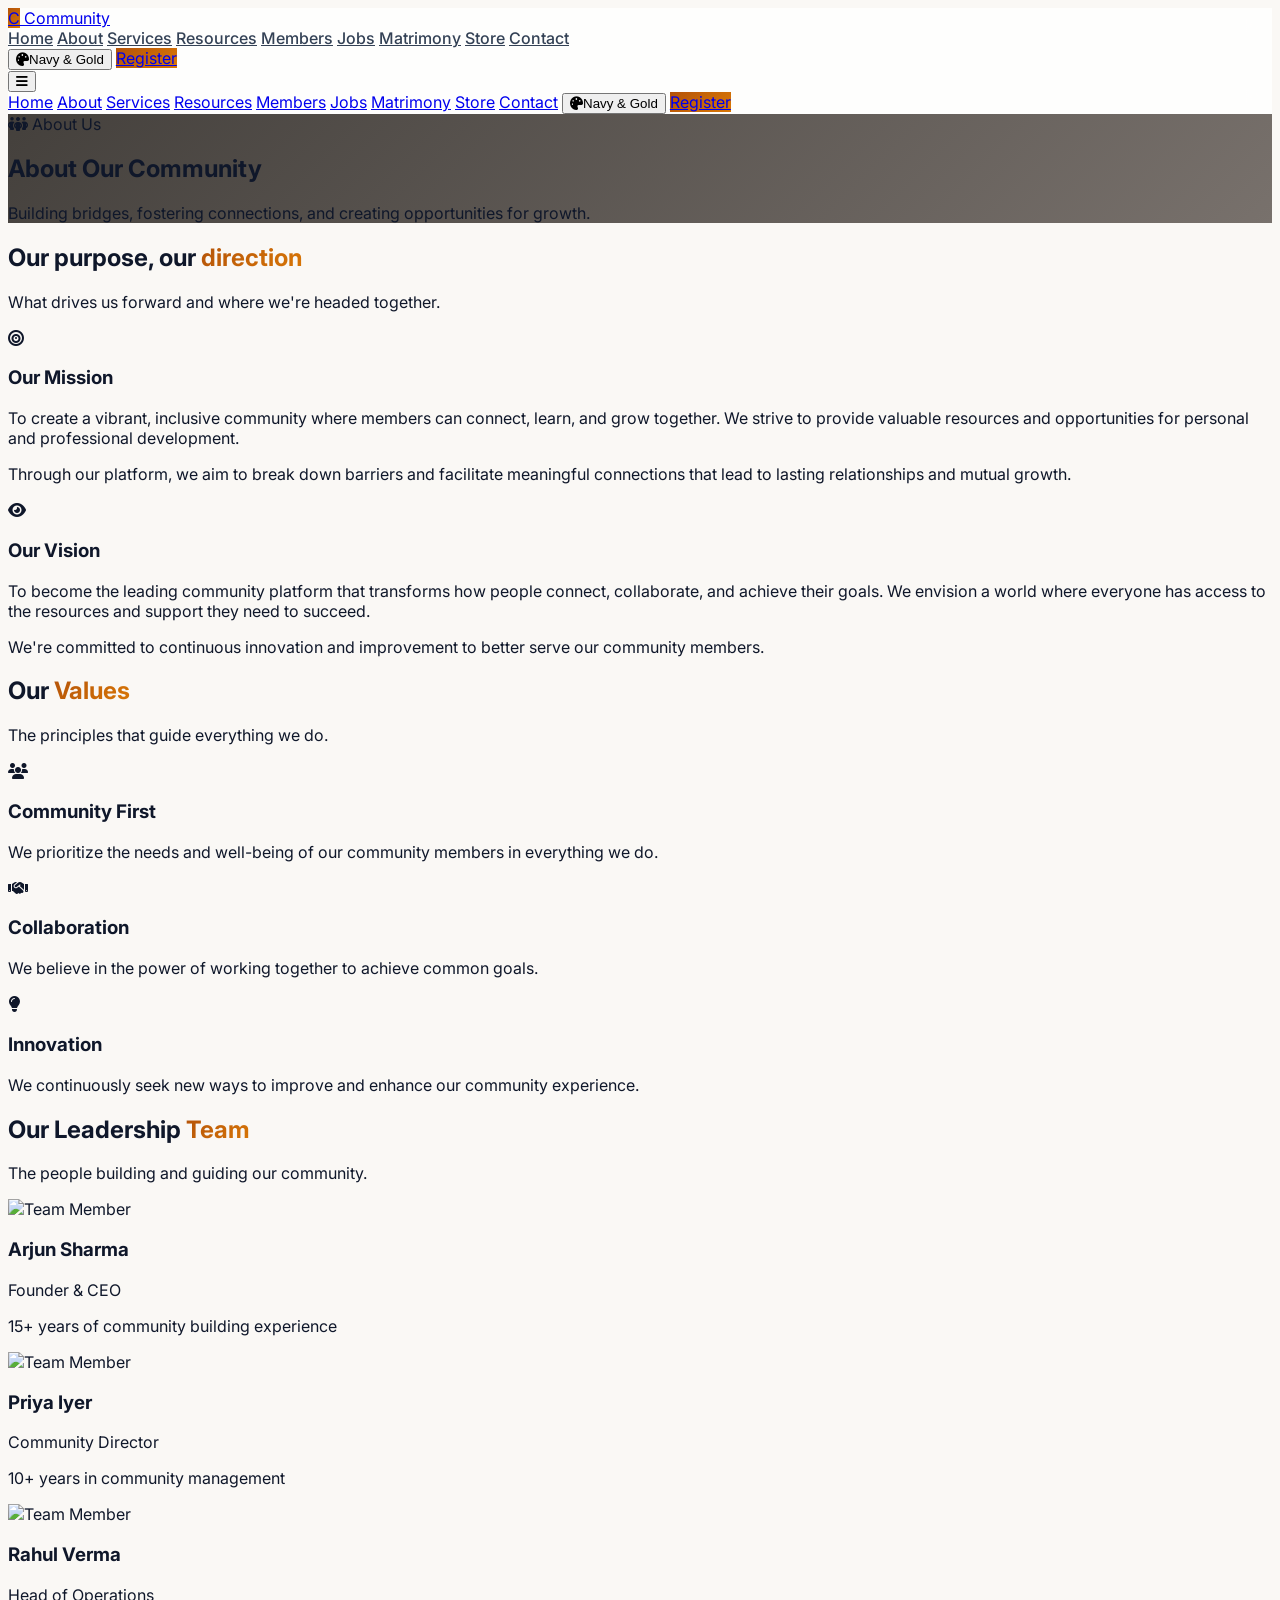
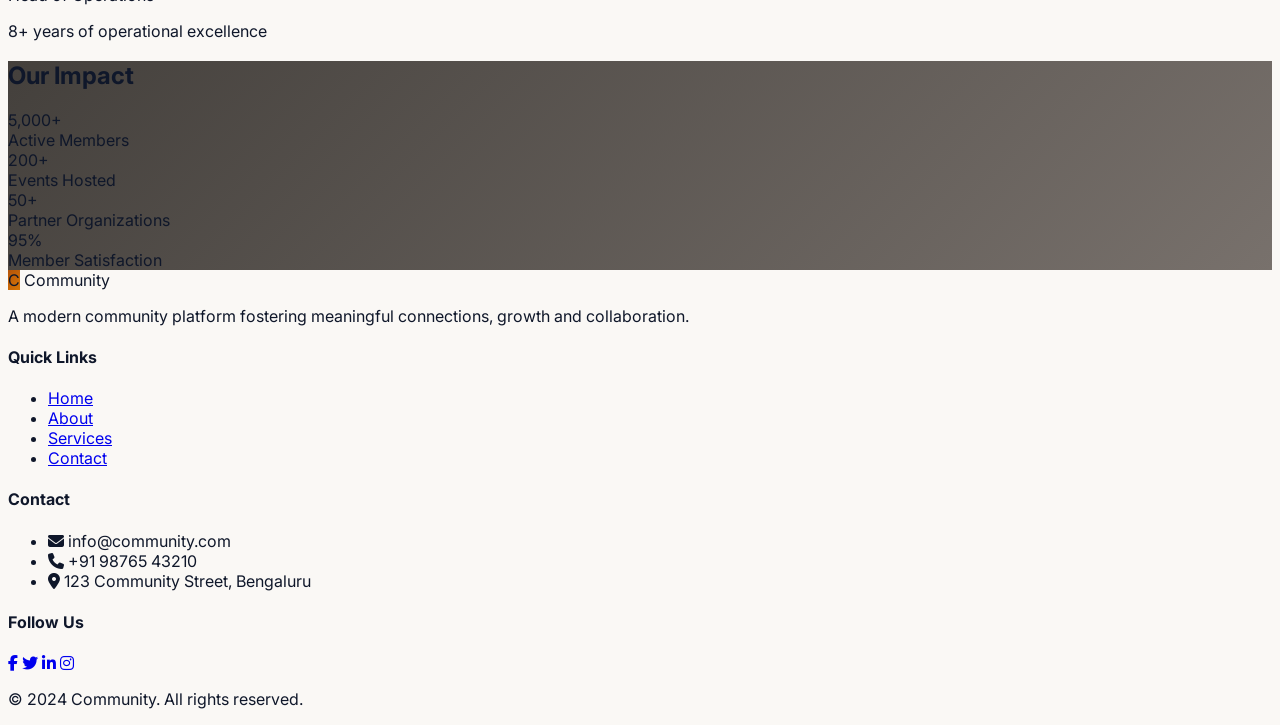
==== commit 3e3f4c07: "Add Warm Sand / Navy & Gold theme toggle - Convert colour system to CSS variables driven by [data-th" ====
--- a/about.html
+++ b/about.html
@@ -11,10 +11,10 @@
             theme: {
                 extend: {
                     colors: {
-                        brand: { 50: '#eef2ff', 100: '#e0e7ff', 200: '#c7d2fe', 300: '#a5b4fc', 400: '#818cf8', 500: '#6366f1', 600: '#4f46e5', 700: '#4338ca', 800: '#3730a3', 900: '#312e81' }
+                        brand: { 50: 'var(--brand-50)', 100: 'var(--brand-100)', 200: 'var(--brand-200)', 300: 'var(--brand-300)', 400: 'var(--brand-400)', 500: 'var(--brand-500)', 600: 'var(--brand-600)', 700: 'var(--brand-700)', 800: 'var(--brand-800)', 900: 'var(--brand-900)' }
                     },
                     fontFamily: { sans: ['Inter', 'ui-sans-serif', 'system-ui', 'sans-serif'] },
-                    boxShadow: { soft: '0 10px 30px -12px rgba(79,70,229,0.35)' }
+                    boxShadow: { soft: '0 10px 30px -12px rgba(0,0,0,0.18)' }
                 }
             }
         }
@@ -23,17 +23,35 @@
     <link rel="preconnect" href="https://fonts.gstatic.com" crossorigin>
     <link href="https://fonts.googleapis.com/css2?family=Inter:wght@300;400;500;600;700;800;900&display=swap" rel="stylesheet">
     <link href="https://cdnjs.cloudflare.com/ajax/libs/font-awesome/6.5.1/css/all.min.css" rel="stylesheet">
+    <script>(function(){try{var s=localStorage.getItem('cp-theme');document.documentElement.setAttribute('data-theme', s==='navy'?'navy':'sand');}catch(e){document.documentElement.setAttribute('data-theme','sand');}})();</script>
     <style>
+        :root, [data-theme="sand"] {
+            --brand-50:#f7f1e8; --brand-100:#f1e6d6; --brand-200:#e6d2b4; --brand-300:#d9b98a; --brand-400:#cfa15c; --brand-500:#c2772a; --brand-600:#b45309; --brand-700:#92400e; --brand-800:#7c3a0f; --brand-900:#653110;
+            --page-bg:#faf8f5;
+            --gradient-hero: linear-gradient(135deg, #44403c 0%, #78716c 100%);
+            --gradient-brand: linear-gradient(135deg, #b45309 0%, #d97706 100%);
+            --grad-text-from:#b45309; --grad-text-to:#d97706;
+            --soft:rgba(120,53,15,.30);
+        }
+        [data-theme="navy"] {
+            --brand-50:#eef1f6; --brand-100:#e3e9f1; --brand-200:#d8c79a; --brand-300:#cbb574; --brand-400:#d4a843; --brand-500:#c79a35; --brand-600:#b8860b; --brand-700:#9a6f08; --brand-800:#7c5a06; --brand-900:#5e4405;
+            --page-bg:#f5f7fa;
+            --gradient-hero: linear-gradient(135deg, #0f172a 0%, #1e293b 100%);
+            --gradient-brand: linear-gradient(135deg, #a87b1e 0%, #c89b3c 100%);
+            --grad-text-from:#b8860b; --grad-text-to:#d4a843;
+            --soft:rgba(15,23,42,.30);
+        }
+        .gradient-hero { background: var(--gradient-hero); }
         html { scroll-behavior: smooth; }
-        body { font-family: 'Inter', sans-serif; background-color: #f8fafc; color: #0f172a; }
-        .gradient-brand { background: linear-gradient(135deg, #4f46e5 0%, #7c3aed 50%, #9333ea 100%); }
-        .gradient-text { background: linear-gradient(135deg, #4f46e5, #9333ea); -webkit-background-clip: text; background-clip: text; -webkit-text-fill-color: transparent; }
+        body { font-family: 'Inter', sans-serif; background-color: var(--page-bg); color: #0f172a; }
+        .gradient-brand { background: var(--gradient-brand); }
+        .gradient-text { background: linear-gradient(135deg, var(--grad-text-from), var(--grad-text-to)); -webkit-background-clip: text; background-clip: text; -webkit-text-fill-color: transparent; }
         .card-hover { transition: transform .3s ease, box-shadow .3s ease; }
-        .card-hover:hover { transform: translateY(-6px); box-shadow: 0 20px 40px -16px rgba(79,70,229,.35); }
+        .card-hover:hover { transform: translateY(-6px); box-shadow: 0 20px 40px -16px var(--soft); }
         .glass { background: rgba(255,255,255,.8); backdrop-filter: blur(12px); -webkit-backdrop-filter: blur(12px); }
         .nav-link { position: relative; color: #334155; font-weight: 500; transition: color .2s; }
-        .nav-link:hover { color: #4f46e5; }
-        .nav-link::after { content: ''; position: absolute; left: 0; bottom: -6px; height: 2px; width: 0; background: #4f46e5; transition: width .25s; }
+        .nav-link:hover { color: var(--brand-600); }
+        .nav-link::after { content: ''; position: absolute; left: 0; bottom: -6px; height: 2px; width: 0; background: var(--brand-600); transition: width .25s; }
         .nav-link:hover::after { width: 100%; }
         .hero-grid { background-image: radial-gradient(circle at 1px 1px, rgba(255,255,255,.18) 1px, transparent 0); background-size: 32px 32px; }
     </style>
@@ -59,7 +77,8 @@
                     <a href="store.html" class="nav-link">Store</a>
                     <a href="contact.html" class="nav-link">Contact</a>
                 </div>
-                <div class="hidden lg:block">
+                <div class="hidden lg:flex items-center gap-3">
+                    <button id="theme-toggle" type="button" aria-label="Switch colour theme" class="inline-flex items-center gap-2 px-3 py-2 rounded-xl border border-slate-200 text-slate-600 hover:text-brand-600 hover:border-brand-300 transition text-sm font-medium"><i class="fas fa-palette"></i><span id="theme-label">Navy &amp; Gold</span></button>
                     <a href="register.html" class="inline-flex items-center gap-2 gradient-brand text-white px-5 py-2.5 rounded-xl font-semibold shadow-soft hover:opacity-90 transition">Register</a>
                 </div>
                 <button id="menu-toggle" class="lg:hidden text-slate-700 text-2xl focus:outline-none"><i class="fas fa-bars"></i></button>
@@ -75,6 +94,7 @@
             <a href="matrimony.html" class="block py-1 text-slate-700 hover:text-brand-600 font-medium">Matrimony</a>
             <a href="store.html" class="block py-1 text-slate-700 hover:text-brand-600 font-medium">Store</a>
             <a href="contact.html" class="block py-1 text-slate-700 hover:text-brand-600 font-medium">Contact</a>
+            <button id="theme-toggle-m" type="button" class="flex items-center justify-center gap-2 px-5 py-2.5 rounded-xl border border-slate-200 text-slate-700 font-medium mt-2"><i class="fas fa-palette"></i><span id="theme-label-m">Navy &amp; Gold</span></button>
             <a href="register.html" class="gradient-brand text-white text-center px-5 py-2.5 rounded-xl font-semibold mt-2">Register</a>
         </div>
     </header>
@@ -82,12 +102,18 @@
         document.addEventListener('DOMContentLoaded', function () {
             var t = document.getElementById('menu-toggle'), m = document.getElementById('mobile-menu');
             if (t && m) t.addEventListener('click', function () { m.classList.toggle('hidden'); m.classList.toggle('flex'); });
+            function cur(){ return document.documentElement.getAttribute('data-theme') || 'sand'; }
+            function label(){ var x = cur()==='navy' ? 'Warm Sand' : 'Navy & Gold'; var a=document.getElementById('theme-label'), b=document.getElementById('theme-label-m'); if(a)a.textContent=x; if(b)b.textContent=x; }
+            function flip(){ var n = cur()==='sand' ? 'navy' : 'sand'; document.documentElement.setAttribute('data-theme', n); try{ localStorage.setItem('cp-theme', n); }catch(e){} label(); }
+            var d=document.getElementById('theme-toggle'); if(d) d.addEventListener('click', flip);
+            var dm=document.getElementById('theme-toggle-m'); if(dm) dm.addEventListener('click', flip);
+            label();
         });
     </script>
     <!-- Navbar End -->
 
     <!-- Page Hero -->
-    <section class="relative gradient-brand text-white overflow-hidden">
+    <section class="relative gradient-hero text-white overflow-hidden">
         <div class="absolute inset-0 hero-grid opacity-60"></div>
         <div class="relative max-w-7xl mx-auto px-6 py-16 text-center">
             <span class="inline-flex items-center gap-2 bg-white/15 border border-white/20 text-white/90 text-sm font-medium px-4 py-1.5 rounded-full mb-6">
@@ -195,7 +221,7 @@
 
     <!-- Our Impact -->
     <section class="max-w-7xl mx-auto px-6 pb-20">
-        <div class="relative gradient-brand rounded-3xl overflow-hidden px-8 py-16 text-white">
+        <div class="relative gradient-hero rounded-3xl overflow-hidden px-8 py-16 text-white">
             <div class="absolute inset-0 hero-grid opacity-60"></div>
             <div class="relative">
                 <h2 class="text-3xl md:text-4xl font-extrabold text-center mb-14">Our Impact</h2>
